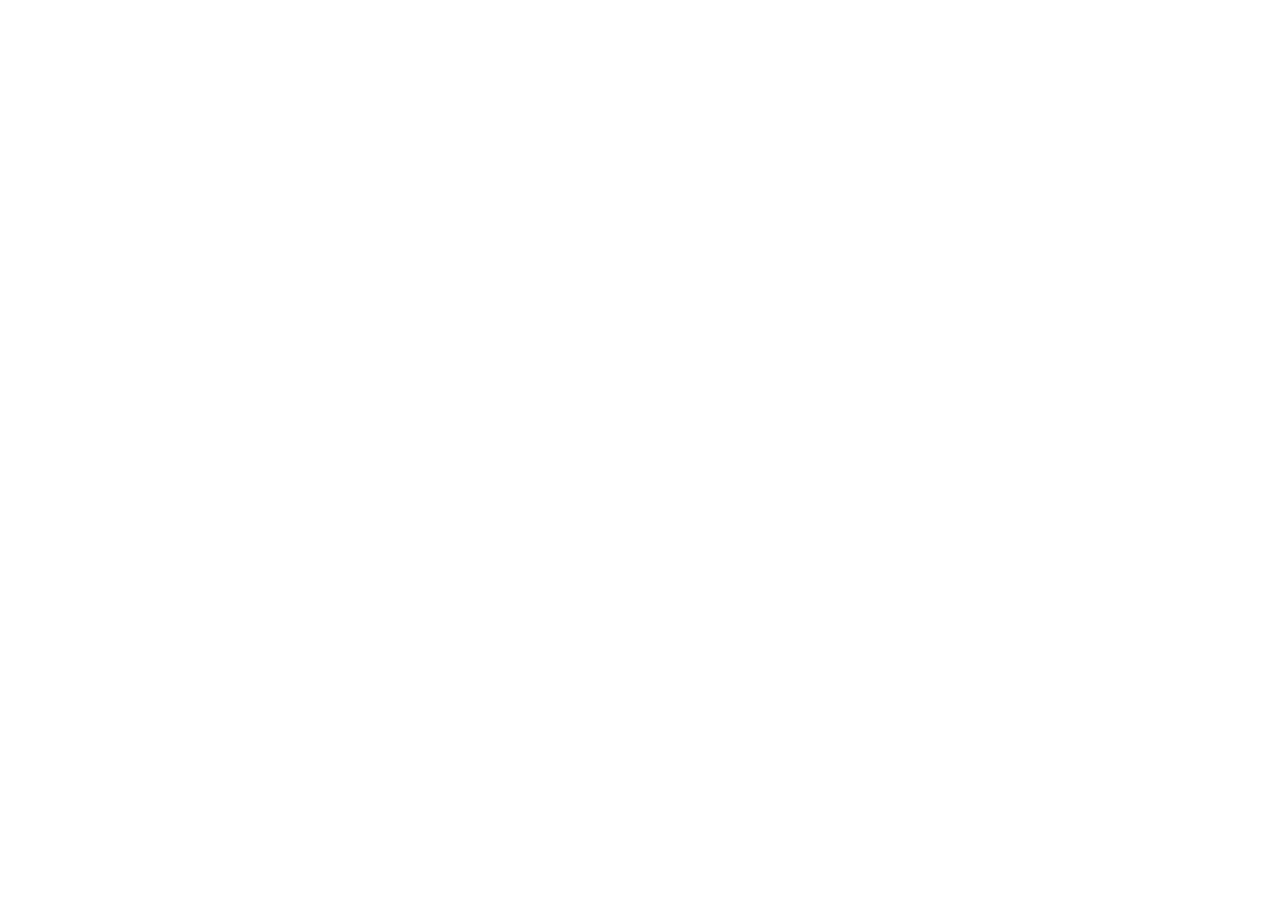
==== index.htm @ 84dadb87 "S1 début de la maquette html/css" ====
<!DOCTYPE html>
<html lang="en">
<head>
    <meta charset="UTF-8">
    <meta name="viewport" content="width=device-width, initial-scale=1.0">
    <title>prototype de la page d'accueil</title>
    <link rel="stylesheet" href="style.css">
</head>
<body>
    <header class="entete">
        <div class="global"></div>
    </header>
    <section class="hero">
        <div class="hero__contenu">
        </div>
    </section>
    <section class="galerie">
    </section>
    <section class="populaire"></section>
    <footer class="piedpage"></footer>
</body>
</html>
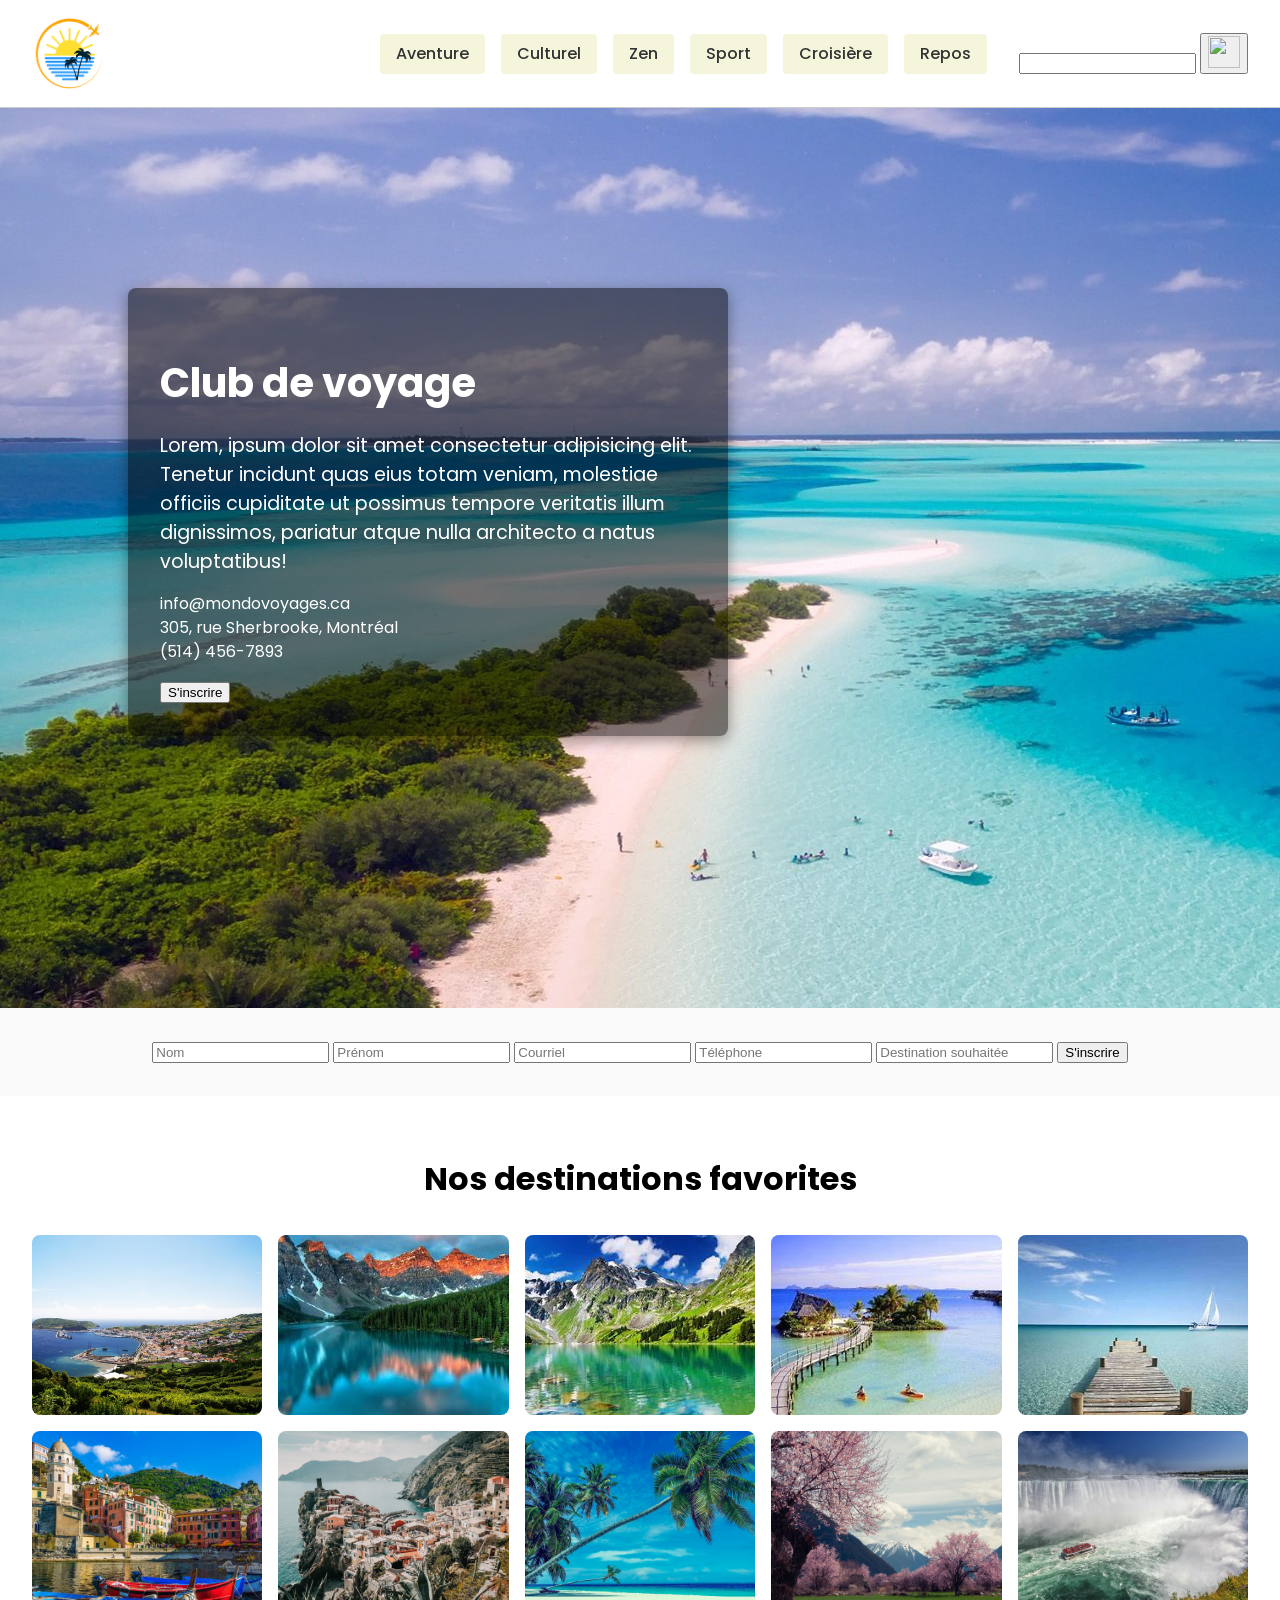
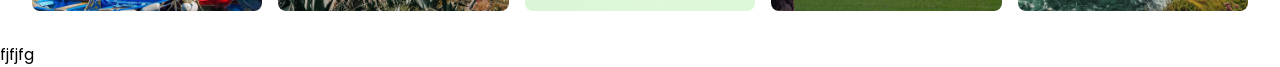
==== commit debb142e: "TP1" ====
--- a/index.htm
+++ b/index.htm
@@ -1,22 +1,87 @@
 <!DOCTYPE html>
 <html lang="en">
-<head>
-    <meta charset="UTF-8">
-    <meta name="viewport" content="width=device-width, initial-scale=1.0">
+  <head>
+    <meta charset="UTF-8" />
+    <meta name="viewport" content="width=device-width, initial-scale=1.0" />
     <title>prototype de la page d'accueil</title>
-    <link rel="stylesheet" href="style.css">
-</head>
-<body>
+    <link rel="preconnect" href="https://fonts.googleapis.com" />
+    <link rel="preconnect" href="https://fonts.gstatic.com" crossorigin />
+    <link
+      href="https://fonts.googleapis.com/css2?family=Montserrat:ital,wght@0,100..900;1,100..900&family=Poppins:ital,wght@0,100;0,200;0,300;0,400;0,500;0,600;0,700;0,800;0,900;1,100;1,200;1,300;1,400;1,500;1,600;1,700;1,800;1,900&display=swap"
+      rel="stylesheet"
+    />
+    <link rel="stylesheet" href="style.css" />
+  </head>
+  <body>
     <header class="entete">
-        <div class="global"></div>
+      <div class="entete__contenu">
+        <img src="images/logo.png" alt="" class="entete__logo" />
+        <nav class="entete__nav">
+          <ul class="entete__menu">
+            <li class="entete__menu-item"><a href="#">Aventure</a></li>
+            <li class="entete__menu-item"><a href="#">Culturel</a></li>
+            <li class="entete__menu-item"><a href="#">Zen</a></li>
+            <li class="entete__menu-item"><a href="#">Sport</a></li>
+            <li class="entete__menu-item"><a href="#">Croisière</a></li>
+            <li class="entete__menu-item"><a href="#">Repos</a></li>
+          </ul>
+        </nav>
+        <form class="recherche" action="">
+          <input class="recherche__input" type="search" name="" id="" />
+          <button class="recherche__bouton">
+            <img
+              src="https://s2.svgbox.net/hero-solid.svg?ic=search&color=000"
+              width="32"
+              height="32"
+            />
+          </button>
+        </form>
+      </div>
     </header>
     <section class="hero">
-        <div class="hero__contenu">
-        </div>
+      <img src="images/maldives.jpg" alt="image hero">
+      <div class="hero__contenu">
+        <h1 class="hero__titre">Club de voyage</h1>
+        <p class="hero__description">
+          Lorem, ipsum dolor sit amet consectetur adipisicing elit. Tenetur
+          incidunt quas eius totam veniam, molestiae officiis cupiditate ut
+          possimus tempore veritatis illum dignissimos, pariatur atque nulla
+          architecto a natus voluptatibus!
+        </p>
+        <p>info@mondovoyages.ca<br>305, rue Sherbrooke, Montréal<br>(514) 456-7893</p>
+        <button>S'inscrire</button>
+      </div>
     </section>
+
+    <!-- Formulaire d'inscription -->
+    <section class="formulaire">
+      <form>
+        <input type="text" placeholder="Nom">
+        <input type="text" placeholder="Prénom">
+        <input type="email" placeholder="Courriel">
+        <input type="tel" placeholder="Téléphone">
+        <input type="text" placeholder="Destination souhaitée">
+        <button type="submit">S'inscrire</button>
+      </form>
+    </section>
+
     <section class="galerie">
+  <h2 class="galerie__titre">Nos destinations favorites</h2>
+  <div class="galerie__contenu">
+    <img src="images/acores.jpg" alt="Plage" class="galerie__image">
+    <img src="images/image1.jfif" alt="Lac de montagne" class="galerie__image">
+    <img src="images/image2.jfif" alt="Village italien" class="galerie__image">
+    <img src="images/image4.jfif" alt="Montagne enneigée" class="galerie__image">
+    <img src="images/images3.jfif" alt="Temple asiatique" class="galerie__image">
+    <img src="images/italy.jpg" alt="Route forêt automne" class="galerie__image">
+    <img src="images/city.jpg" alt="Champ de lavande" class="galerie__image">
+    <img src="images/palm-trees.jpg" alt="Canyon" class="galerie__image">
+    <img src="images/lin-zhi.jpg" alt="Ville de nuit" class="galerie__image">
+    <img src="images/waterfall.jpg" alt="Cascade tropicale" class="galerie__image">
+  </div>
+</section>
+
     </section>
-    <section class="populaire"></section>
-    <footer class="piedpage"></footer>
-</body>
-</html>+    <footer class="piedpage">fjfjfg</footer>
+  </body>
+</html>
--- a/style.css
+++ b/style.css
@@ -0,0 +1,235 @@
+@charset "UTF-8";
+/*
+Theme Name: thème-33w
+Theme URI: https://referenced.ca
+Author: Yasmine Arar
+Author URI: https://github.com/eddytuto
+Description: Thème de base développer dans le cadre du cours de Worpress
+Version: 1.0
+Tested up to: 6.2
+Requires PHP: 7.0
+License: GNU General Public License v2 or later
+License URI: http://www.gnu.org/licenses/gpl-2.0.html
+Text Domain: club-voyage
+*/
+/* Importation des  feuilles de style du thème */
+/* variables */
+/* Base */
+/* Layout */
+html {
+  box-sizing: border-box;
+}
+
+*,
+*:before,
+*:after {
+  box-sizing: inherit;
+}
+
+body {
+  font-family: "Poppins", sans-serif;
+  font-size: 16px;
+  line-height: 1.5;
+  margin: 0;
+  padding: 0;
+}
+
+.global {
+  margin: 0;
+  padding: 0;
+  box-sizing: border-box;
+  max-width: 900px;
+  margin: 0 auto;
+}
+
+/* ///////////////////////////// Layout .entete */
+.entete {
+  background-color: #ffffff;
+  border-bottom: 1px solid #ccc;
+  padding: 1rem 2rem;
+  /* ///////////////////////////// Navigation */
+}
+.entete__contenu {
+  display: flex;
+  flex-wrap: wrap;
+  align-items: center;
+  justify-content: space-between;
+}
+.entete__logo {
+  width: 75px;
+  height: 75px;
+}
+.entete__nav {
+  margin: 0 2rem 0 auto;
+}
+.entete__menu {
+  display: flex;
+  list-style-type: none;
+  gap: 1rem;
+}
+.entete__menu-item a {
+  display: block;
+  padding: 0.5rem 1rem;
+  background-color: beige;
+  text-decoration: none;
+  color: #333;
+  font-weight: 500;
+  border-radius: 4px;
+}
+.entete__menu-item a:hover {
+  background-color: rgb(233, 227, 177);
+}
+
+@media (max-width: 768px) {
+  .entete__contenu {
+    flex-direction: column;
+    align-items: flex-start;
+    gap: 1rem;
+  }
+  .entete__menu {
+    flex-direction: column;
+    gap: 0.5rem;
+  }
+  .recherche {
+    width: 100%;
+    margin-top: 1rem;
+  }
+}
+/* ///////////////////////////// Layout .formulaire */
+.formulaire {
+  padding: 2rem;
+  background-color: #f9f9f9;
+  text-align: center;
+}
+.formulaire__formulaire {
+  display: flex;
+  flex-wrap: wrap;
+  justify-content: center;
+  gap: 1rem;
+  margin-top: 1rem;
+}
+.formulaire__champ {
+  padding: 0.75rem;
+  font-size: 1rem;
+  border: 1px solid #ccc;
+  border-radius: 4px;
+  min-width: 200px;
+  flex: 1;
+}
+.formulaire__bouton {
+  background-color: #1e90ff;
+  color: white;
+  border: none;
+  padding: 0.75rem 1.5rem;
+  font-size: 1rem;
+  border-radius: 4px;
+  cursor: pointer;
+}
+.formulaire__bouton:hover {
+  background-color: #0066cc;
+}
+
+@media (max-width: 768px) {
+  .formulaire__formulaire {
+    flex-direction: column;
+    align-items: center;
+  }
+  .formulaire__champ {
+    width: 100%;
+    max-width: 300px;
+  }
+}
+.hero {
+  position: relative;
+  width: 100%;
+  height: 100vh;
+  overflow: hidden;
+  background-color: #e0dddd;
+}
+.hero__image {
+  width: 100%;
+  height: 100%;
+  object-fit: cover;
+}
+.hero__contenu {
+  position: absolute;
+  top: 20%;
+  left: 10%;
+  color: white;
+  max-width: 600px;
+  background-color: rgba(0, 0, 0, 0.5);
+  padding: 2rem;
+  border-radius: 8px;
+  box-shadow: 0 4px 15px rgba(0, 0, 0, 0.4);
+}
+.hero__titre {
+  font-size: 2.5rem;
+  margin-bottom: 1rem;
+}
+.hero__description {
+  font-size: 1.2rem;
+  line-height: 1.5;
+  margin-bottom: 1rem;
+}
+.hero__contact {
+  font-size: 1rem;
+  margin-bottom: 1rem;
+}
+.hero__bouton {
+  background-color: #1e90ff;
+  color: white;
+  border: none;
+  padding: 0.75rem 1.5rem;
+  font-size: 1rem;
+  border-radius: 4px;
+  cursor: pointer;
+}
+.hero__bouton:hover {
+  background-color: #0066cc;
+}
+
+@media (max-width: 768px) {
+  .hero__contenu {
+    top: 10%;
+    left: 5%;
+    padding: 1.5rem;
+  }
+  .hero__titre {
+    font-size: 2rem;
+  }
+  .hero__description {
+    font-size: 0.9rem;
+  }
+}
+/* ///////////////////////////// Layout .galerie */
+.galerie {
+  padding: 2rem;
+  background-color: #fff;
+  text-align: center;
+}
+.galerie__titre {
+  font-size: 2rem;
+  margin-bottom: 2rem;
+}
+.galerie__contenu {
+  display: grid;
+  grid-template-columns: repeat(auto-fit, minmax(200px, 1fr));
+  gap: 1rem;
+}
+.galerie__image {
+  width: 100%;
+  height: 180px;
+  object-fit: cover;
+  border-radius: 8px;
+  transition: transform 0.3s ease;
+}
+.galerie__image:hover {
+  transform: scale(1.05);
+}
+
+@media (max-width: 768px) {
+  .galerie__image {
+    height: 140px;
+  }
+}
+/* ////////////////////////////////  composants *//*# sourceMappingURL=style.css.map */
